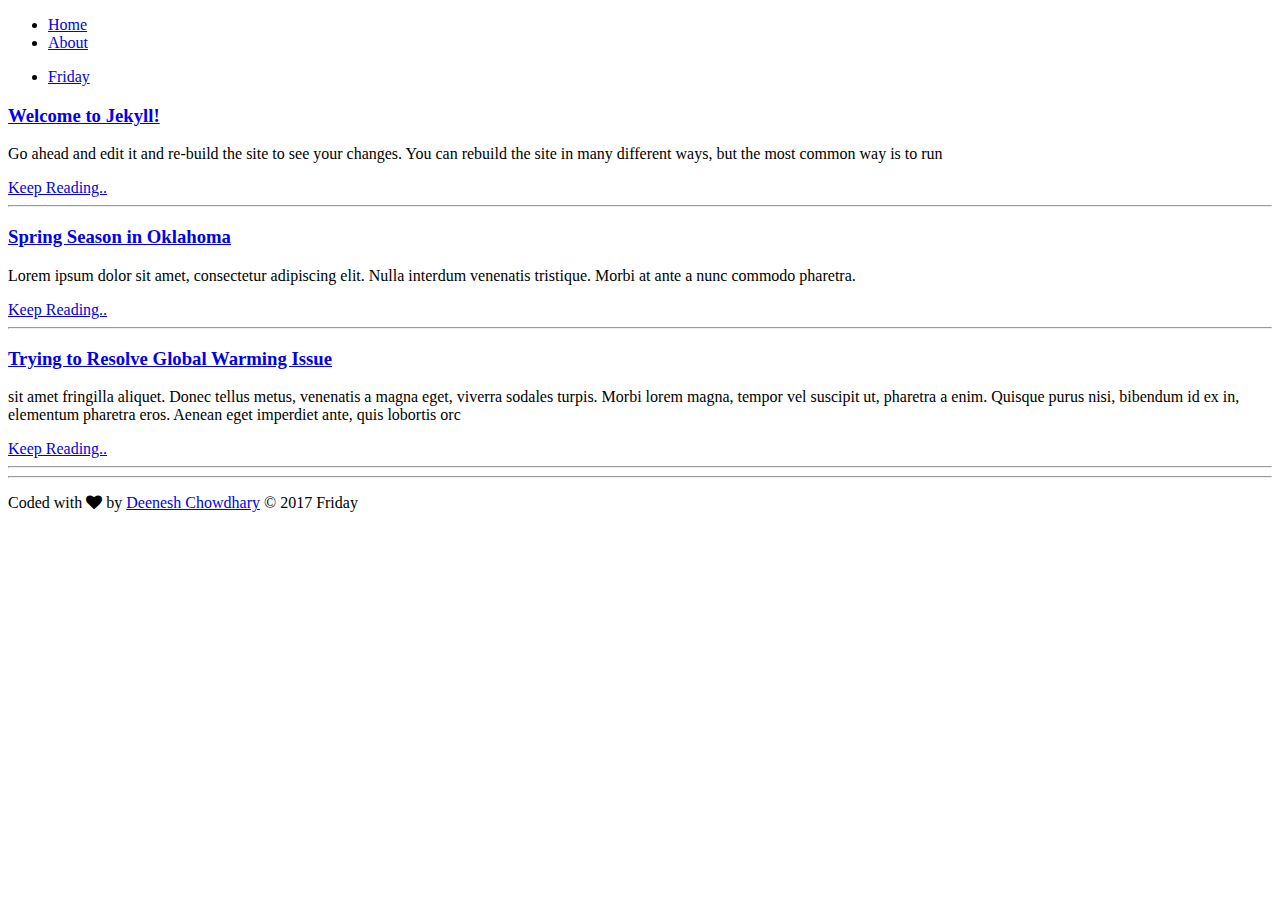
==== Friday/index.html @ 5d551be4 "Demo Site for Friday Theme" ====
<!DOCTYPE html>
<html lang="en">

<head>
    <meta charset="utf-8">
    <meta http-equiv="X-UA-Compatible" content="IE=edge">
    <meta name="viewport" content="width=device-width, initial-scale=1">
    <meta name="description" content="Write an awesome description for your new site here. You can edit this line in _config.yml. It will appear in your document head meta (for Google search results) and in your feed.xml site description.
">

    <title>Friday</title>

  <!-- FONT -->
  <link href="https://fonts.googleapis.com/css?family=Abril+Fatface|Roboto" rel="stylesheet"> 
  <!-- FONT AWESOME -->
  <link href="https://maxcdn.bootstrapcdn.com/font-awesome/4.7.0/css/font-awesome.min.css" rel="stylesheet">
  <!-- CSS
  –––––––––––––––––––––––––––––––––––––––––––––––––– -->
  <link rel="stylesheet" href="/friday/assets/css/normalize.css">
  <link rel="stylesheet" href="/friday/assets/css/skeleton.css">
  <link rel="stylesheet" href="/friday/assets/css/custom.css">
</head>

<body>

     <nav class="navbar">
      <div class="container">
        <ul class="navbar-list">
           <li class="navbar-item">
              <a class="navbar-link" href="/friday/">Home</a>
          </li>
          
		  
          <li class="navbar-item">
              <a class="navbar-link" href="/friday/about/">About</a>
          </li>
          
          
        </ul>
		<ul class="navbar-list u-pull-right">
		  <li class="navbar-item brand"><a class="navbar-link brand" href="/friday/"> Friday</a></li>
        </ul>
      </div>
 </nav>
		

    <!-- Main Content -->
<div class="container">
	<div class="row">
		<div class="one-full column main">
			
<div class="post-preview">
    <h3><a href="/friday/2017/05/19/welcome-to-jekyll/" class="post-header"> Welcome to Jekyll!</a></h3>
        
        <p class="post-subtitle">
            Go ahead and edit it and re-build the site to see your changes. You can rebuild the site in many different ways, but the most common way is to run
        </p>
        
    <a class="button button-primary" href="/friday/2017/05/19/welcome-to-jekyll/">Keep Reading..</a>
</div>
<hr>

<div class="post-preview">
    <h3><a href="/friday/2017/05/19/Spring-Season-in-Okahoma/" class="post-header"> Spring Season in Oklahoma</a></h3>
        
        <p class="post-subtitle">
            Lorem ipsum dolor sit amet, consectetur adipiscing elit. Nulla interdum venenatis tristique. Morbi at ante a nunc commodo pharetra.
        </p>
        
    <a class="button button-primary" href="/friday/2017/05/19/Spring-Season-in-Okahoma/">Keep Reading..</a>
</div>
<hr>

<div class="post-preview">
    <h3><a href="/friday/jekyll/update/2017/05/19/Trying-to-resolve-global-warming/" class="post-header"> Trying to Resolve Global Warming Issue</a></h3>
        
        <p class="post-subtitle">
            sit amet fringilla aliquet. Donec tellus metus, venenatis a magna eget, viverra sodales turpis. Morbi lorem magna, tempor vel suscipit ut, pharetra a enim. Quisque purus nisi, bibendum id ex in, elementum pharetra eros. Aenean eget imperdiet ante, quis lobortis orc
        </p>
        
    <a class="button button-primary" href="/friday/jekyll/update/2017/05/19/Trying-to-resolve-global-warming/">Keep Reading..</a>
</div>
<hr>


<!-- Pager -->

		</div>
	</div>
</div>

<hr>

    <footer>
    <div class="container">
			<div class="row">
				<div class="one-full-column">
					<p>Coded with <i class="fa fa-heart"></i> by <a href="http://deeneshchowdhary.com">Deenesh Chowdhary</a> <span class="u-pull-right">&copy; 2017 Friday</span></p>
				</div>
			</div>
    </div>
</footer>

    


</body>

</html>
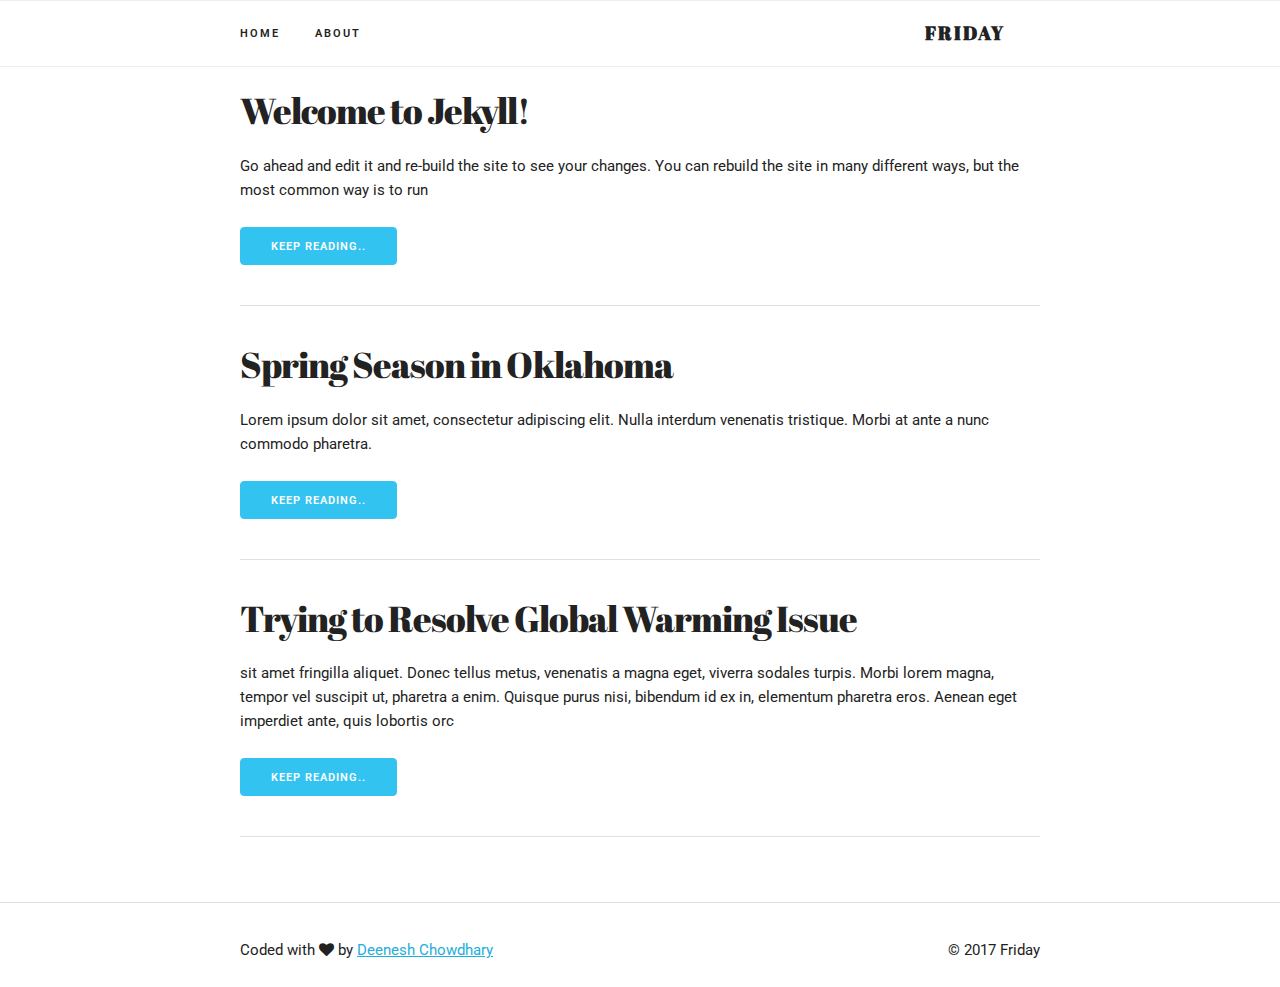
==== commit 7e09fcc6: "Update" ====
--- a/Friday/index.html
+++ b/Friday/index.html
@@ -16,9 +16,9 @@
   <link href="https://maxcdn.bootstrapcdn.com/font-awesome/4.7.0/css/font-awesome.min.css" rel="stylesheet">
   <!-- CSS
   –––––––––––––––––––––––––––––––––––––––––––––––––– -->
-  <link rel="stylesheet" href="/friday/assets/css/normalize.css">
-  <link rel="stylesheet" href="/friday/assets/css/skeleton.css">
-  <link rel="stylesheet" href="/friday/assets/css/custom.css">
+  <link rel="stylesheet" href="/Friday/assets/css/normalize.css">
+  <link rel="stylesheet" href="/Friday/assets/css/skeleton.css">
+  <link rel="stylesheet" href="/Friday/assets/css/custom.css">
 </head>
 
 <body>
@@ -27,18 +27,18 @@
       <div class="container">
         <ul class="navbar-list">
            <li class="navbar-item">
-              <a class="navbar-link" href="/friday/">Home</a>
+              <a class="navbar-link" href="/Friday/">Home</a>
           </li>
           
 		  
           <li class="navbar-item">
-              <a class="navbar-link" href="/friday/about/">About</a>
+              <a class="navbar-link" href="/Friday/about/">About</a>
           </li>
           
           
         </ul>
 		<ul class="navbar-list u-pull-right">
-		  <li class="navbar-item brand"><a class="navbar-link brand" href="/friday/"> Friday</a></li>
+		  <li class="navbar-item brand"><a class="navbar-link brand" href="/Friday/"> Friday</a></li>
         </ul>
       </div>
  </nav>
@@ -50,35 +50,35 @@
 		<div class="one-full column main">
 			
 <div class="post-preview">
-    <h3><a href="/friday/2017/05/19/welcome-to-jekyll/" class="post-header"> Welcome to Jekyll!</a></h3>
+    <h3><a href="/Friday/2017/05/19/welcome-to-jekyll/" class="post-header"> Welcome to Jekyll!</a></h3>
         
         <p class="post-subtitle">
             Go ahead and edit it and re-build the site to see your changes. You can rebuild the site in many different ways, but the most common way is to run
         </p>
         
-    <a class="button button-primary" href="/friday/2017/05/19/welcome-to-jekyll/">Keep Reading..</a>
+    <a class="button button-primary" href="/Friday/2017/05/19/welcome-to-jekyll/">Keep Reading..</a>
 </div>
 <hr>
 
 <div class="post-preview">
-    <h3><a href="/friday/2017/05/19/Spring-Season-in-Okahoma/" class="post-header"> Spring Season in Oklahoma</a></h3>
+    <h3><a href="/Friday/2017/05/19/Spring-Season-in-Okahoma/" class="post-header"> Spring Season in Oklahoma</a></h3>
         
         <p class="post-subtitle">
             Lorem ipsum dolor sit amet, consectetur adipiscing elit. Nulla interdum venenatis tristique. Morbi at ante a nunc commodo pharetra.
         </p>
         
-    <a class="button button-primary" href="/friday/2017/05/19/Spring-Season-in-Okahoma/">Keep Reading..</a>
+    <a class="button button-primary" href="/Friday/2017/05/19/Spring-Season-in-Okahoma/">Keep Reading..</a>
 </div>
 <hr>
 
 <div class="post-preview">
-    <h3><a href="/friday/jekyll/update/2017/05/19/Trying-to-resolve-global-warming/" class="post-header"> Trying to Resolve Global Warming Issue</a></h3>
+    <h3><a href="/Friday/jekyll/update/2017/05/19/Trying-to-resolve-global-warming/" class="post-header"> Trying to Resolve Global Warming Issue</a></h3>
         
         <p class="post-subtitle">
             sit amet fringilla aliquet. Donec tellus metus, venenatis a magna eget, viverra sodales turpis. Morbi lorem magna, tempor vel suscipit ut, pharetra a enim. Quisque purus nisi, bibendum id ex in, elementum pharetra eros. Aenean eget imperdiet ante, quis lobortis orc
         </p>
         
-    <a class="button button-primary" href="/friday/jekyll/update/2017/05/19/Trying-to-resolve-global-warming/">Keep Reading..</a>
+    <a class="button button-primary" href="/Friday/jekyll/update/2017/05/19/Trying-to-resolve-global-warming/">Keep Reading..</a>
 </div>
 <hr>
 
--- a/Friday/assets/css/skeleton.css
+++ b/Friday/assets/css/skeleton.css
@@ -0,0 +1,418 @@
+/*
+* Skeleton V2.0.4
+* Copyright 2014, Dave Gamache
+* www.getskeleton.com
+* Free to use under the MIT license.
+* http://www.opensource.org/licenses/mit-license.php
+* 12/29/2014
+*/
+
+
+/* Table of contents
+––––––––––––––––––––––––––––––––––––––––––––––––––
+- Grid
+- Base Styles
+- Typography
+- Links
+- Buttons
+- Forms
+- Lists
+- Code
+- Tables
+- Spacing
+- Utilities
+- Clearing
+- Media Queries
+*/
+
+
+/* Grid
+–––––––––––––––––––––––––––––––––––––––––––––––––– */
+.container {
+  position: relative;
+  width: 100%;
+  max-width: 960px;
+  margin: 0 auto;
+  padding: 0 20px;
+  box-sizing: border-box; }
+.column,
+.columns {
+  width: 100%;
+  float: left;
+  box-sizing: border-box; }
+
+/* For devices larger than 400px */
+@media (min-width: 400px) {
+  .container {
+    width: 85%;
+    padding: 0; }
+}
+
+/* For devices larger than 550px */
+@media (min-width: 550px) {
+  .container {
+    width: 80%; }
+  .column,
+  .columns {
+    margin-left: 4%; }
+  .column:first-child,
+  .columns:first-child {
+    margin-left: 0; }
+
+  .one.column,
+  .one.columns                    { width: 4.66666666667%; }
+  .two.columns                    { width: 13.3333333333%; }
+  .three.columns                  { width: 22%;            }
+  .four.columns                   { width: 30.6666666667%; }
+  .five.columns                   { width: 39.3333333333%; }
+  .six.columns                    { width: 48%;            }
+  .seven.columns                  { width: 56.6666666667%; }
+  .eight.columns                  { width: 65.3333333333%; }
+  .nine.columns                   { width: 74.0%;          }
+  .ten.columns                    { width: 82.6666666667%; }
+  .eleven.columns                 { width: 91.3333333333%; }
+  .twelve.columns                 { width: 100%; margin-left: 0; }
+
+  .one-third.column               { width: 30.6666666667%; }
+  .two-thirds.column              { width: 65.3333333333%; }
+
+  .one-half.column                { width: 48%; }
+
+  /* Offsets */
+  .offset-by-one.column,
+  .offset-by-one.columns          { margin-left: 8.66666666667%; }
+  .offset-by-two.column,
+  .offset-by-two.columns          { margin-left: 17.3333333333%; }
+  .offset-by-three.column,
+  .offset-by-three.columns        { margin-left: 26%;            }
+  .offset-by-four.column,
+  .offset-by-four.columns         { margin-left: 34.6666666667%; }
+  .offset-by-five.column,
+  .offset-by-five.columns         { margin-left: 43.3333333333%; }
+  .offset-by-six.column,
+  .offset-by-six.columns          { margin-left: 52%;            }
+  .offset-by-seven.column,
+  .offset-by-seven.columns        { margin-left: 60.6666666667%; }
+  .offset-by-eight.column,
+  .offset-by-eight.columns        { margin-left: 69.3333333333%; }
+  .offset-by-nine.column,
+  .offset-by-nine.columns         { margin-left: 78.0%;          }
+  .offset-by-ten.column,
+  .offset-by-ten.columns          { margin-left: 86.6666666667%; }
+  .offset-by-eleven.column,
+  .offset-by-eleven.columns       { margin-left: 95.3333333333%; }
+
+  .offset-by-one-third.column,
+  .offset-by-one-third.columns    { margin-left: 34.6666666667%; }
+  .offset-by-two-thirds.column,
+  .offset-by-two-thirds.columns   { margin-left: 69.3333333333%; }
+
+  .offset-by-one-half.column,
+  .offset-by-one-half.columns     { margin-left: 52%; }
+
+}
+
+
+/* Base Styles
+–––––––––––––––––––––––––––––––––––––––––––––––––– */
+/* NOTE
+html is set to 62.5% so that all the REM measurements throughout Skeleton
+are based on 10px sizing. So basically 1.5rem = 15px :) */
+html {
+  font-size: 62.5%; }
+body {
+  font-size: 1.5em; /* currently ems cause chrome bug misinterpreting rems on body element */
+  line-height: 1.6;
+  font-weight: 400;
+  font-family: "Raleway", "HelveticaNeue", "Helvetica Neue", Helvetica, Arial, sans-serif;
+  color: #222; }
+
+
+/* Typography
+–––––––––––––––––––––––––––––––––––––––––––––––––– */
+h1, h2, h3, h4, h5, h6 {
+  margin-top: 0;
+  margin-bottom: 2rem;
+  font-weight: 300; }
+h1 { font-size: 4.0rem; line-height: 1.2;  letter-spacing: -.1rem;}
+h2 { font-size: 3.6rem; line-height: 1.25; letter-spacing: -.1rem; }
+h3 { font-size: 3.0rem; line-height: 1.3;  letter-spacing: -.1rem; }
+h4 { font-size: 2.4rem; line-height: 1.35; letter-spacing: -.08rem; }
+h5 { font-size: 1.8rem; line-height: 1.5;  letter-spacing: -.05rem; }
+h6 { font-size: 1.5rem; line-height: 1.6;  letter-spacing: 0; }
+
+/* Larger than phablet */
+@media (min-width: 550px) {
+  h1 { font-size: 5.0rem; }
+  h2 { font-size: 4.2rem; }
+  h3 { font-size: 3.6rem; }
+  h4 { font-size: 3.0rem; }
+  h5 { font-size: 2.4rem; }
+  h6 { font-size: 1.5rem; }
+}
+
+p {
+  margin-top: 0; }
+
+
+/* Links
+–––––––––––––––––––––––––––––––––––––––––––––––––– */
+a {
+  color: #1EAEDB; }
+a:hover {
+  color: #0FA0CE; }
+
+
+/* Buttons
+–––––––––––––––––––––––––––––––––––––––––––––––––– */
+.button,
+button,
+input[type="submit"],
+input[type="reset"],
+input[type="button"] {
+  display: inline-block;
+  height: 38px;
+  padding: 0 30px;
+  color: #555;
+  text-align: center;
+  font-size: 11px;
+  font-weight: 600;
+  line-height: 38px;
+  letter-spacing: .1rem;
+  text-transform: uppercase;
+  text-decoration: none;
+  white-space: nowrap;
+  background-color: transparent;
+  border-radius: 4px;
+  border: 1px solid #bbb;
+  cursor: pointer;
+  box-sizing: border-box; }
+.button:hover,
+button:hover,
+input[type="submit"]:hover,
+input[type="reset"]:hover,
+input[type="button"]:hover,
+.button:focus,
+button:focus,
+input[type="submit"]:focus,
+input[type="reset"]:focus,
+input[type="button"]:focus {
+  color: #333;
+  border-color: #888;
+  outline: 0; }
+.button.button-primary,
+button.button-primary,
+input[type="submit"].button-primary,
+input[type="reset"].button-primary,
+input[type="button"].button-primary {
+  color: #FFF;
+  background-color: #33C3F0;
+  border-color: #33C3F0; }
+.button.button-primary:hover,
+button.button-primary:hover,
+input[type="submit"].button-primary:hover,
+input[type="reset"].button-primary:hover,
+input[type="button"].button-primary:hover,
+.button.button-primary:focus,
+button.button-primary:focus,
+input[type="submit"].button-primary:focus,
+input[type="reset"].button-primary:focus,
+input[type="button"].button-primary:focus {
+  color: #FFF;
+  background-color: #1EAEDB;
+  border-color: #1EAEDB; }
+
+
+/* Forms
+–––––––––––––––––––––––––––––––––––––––––––––––––– */
+input[type="email"],
+input[type="number"],
+input[type="search"],
+input[type="text"],
+input[type="tel"],
+input[type="url"],
+input[type="password"],
+textarea,
+select {
+  height: 38px;
+  padding: 6px 10px; /* The 6px vertically centers text on FF, ignored by Webkit */
+  background-color: #fff;
+  border: 1px solid #D1D1D1;
+  border-radius: 4px;
+  box-shadow: none;
+  box-sizing: border-box; }
+/* Removes awkward default styles on some inputs for iOS */
+input[type="email"],
+input[type="number"],
+input[type="search"],
+input[type="text"],
+input[type="tel"],
+input[type="url"],
+input[type="password"],
+textarea {
+  -webkit-appearance: none;
+     -moz-appearance: none;
+          appearance: none; }
+textarea {
+  min-height: 65px;
+  padding-top: 6px;
+  padding-bottom: 6px; }
+input[type="email"]:focus,
+input[type="number"]:focus,
+input[type="search"]:focus,
+input[type="text"]:focus,
+input[type="tel"]:focus,
+input[type="url"]:focus,
+input[type="password"]:focus,
+textarea:focus,
+select:focus {
+  border: 1px solid #33C3F0;
+  outline: 0; }
+label,
+legend {
+  display: block;
+  margin-bottom: .5rem;
+  font-weight: 600; }
+fieldset {
+  padding: 0;
+  border-width: 0; }
+input[type="checkbox"],
+input[type="radio"] {
+  display: inline; }
+label > .label-body {
+  display: inline-block;
+  margin-left: .5rem;
+  font-weight: normal; }
+
+
+/* Lists
+–––––––––––––––––––––––––––––––––––––––––––––––––– */
+ul {
+  list-style: circle inside; }
+ol {
+  list-style: decimal inside; }
+ol, ul {
+  padding-left: 0;
+  margin-top: 0; }
+ul ul,
+ul ol,
+ol ol,
+ol ul {
+  margin: 1.5rem 0 1.5rem 3rem;
+  font-size: 90%; }
+li {
+  margin-bottom: 1rem; }
+
+
+/* Code
+–––––––––––––––––––––––––––––––––––––––––––––––––– */
+code {
+  padding: .2rem .5rem;
+  margin: 0 .2rem;
+  font-size: 90%;
+  white-space: nowrap;
+  background: #F1F1F1;
+  border: 1px solid #E1E1E1;
+  border-radius: 4px; }
+pre > code {
+  display: block;
+  padding: 1rem 1.5rem;
+  white-space: pre; }
+
+
+/* Tables
+–––––––––––––––––––––––––––––––––––––––––––––––––– */
+th,
+td {
+  padding: 12px 15px;
+  text-align: left;
+  border-bottom: 1px solid #E1E1E1; }
+th:first-child,
+td:first-child {
+  padding-left: 0; }
+th:last-child,
+td:last-child {
+  padding-right: 0; }
+
+
+/* Spacing
+–––––––––––––––––––––––––––––––––––––––––––––––––– */
+button,
+.button {
+  margin-bottom: 1rem; }
+input,
+textarea,
+select,
+fieldset {
+  margin-bottom: 1.5rem; }
+pre,
+blockquote,
+dl,
+figure,
+table,
+p,
+ul,
+ol,
+form {
+  margin-bottom: 2.5rem; }
+
+
+/* Utilities
+–––––––––––––––––––––––––––––––––––––––––––––––––– */
+.u-full-width {
+  width: 100%;
+  box-sizing: border-box; }
+.u-max-full-width {
+  max-width: 100%;
+  box-sizing: border-box; }
+.u-pull-right {
+  float: right; }
+.u-pull-left {
+  float: left; }
+
+
+/* Misc
+–––––––––––––––––––––––––––––––––––––––––––––––––– */
+hr {
+  margin-top: 3rem;
+  margin-bottom: 3.5rem;
+  border-width: 0;
+  border-top: 1px solid #E1E1E1; }
+
+
+/* Clearing
+–––––––––––––––––––––––––––––––––––––––––––––––––– */
+
+/* Self Clearing Goodness */
+.container:after,
+.row:after,
+.u-cf {
+  content: "";
+  display: table;
+  clear: both; }
+
+
+/* Media Queries
+–––––––––––––––––––––––––––––––––––––––––––––––––– */
+/*
+Note: The best way to structure the use of media queries is to create the queries
+near the relevant code. For example, if you wanted to change the styles for buttons
+on small devices, paste the mobile query code up in the buttons section and style it
+there.
+*/
+
+
+/* Larger than mobile */
+@media (min-width: 400px) {}
+
+/* Larger than phablet (also point when grid becomes active) */
+@media (min-width: 550px) {}
+
+/* Larger than tablet */
+@media (min-width: 750px) {}
+
+/* Larger than desktop */
+@media (min-width: 1000px) {}
+
+/* Larger than Desktop HD */
+@media (min-width: 1200px) {}
--- a/Friday/assets/css/custom.css
+++ b/Friday/assets/css/custom.css
@@ -0,0 +1,90 @@
+
+body{
+	font-family: 'Roboto', sans-serif;
+}
+h1,h2,h3,h4,h5,h6,quotes{
+	font-family: 'Abril Fatface', cursive;
+}
+quotes{
+	font-size:2.4rem;
+	opacity: 0.5;
+}
+.container {
+  max-width: 800px; }
+article,.main{
+  padding-top:2rem;
+}
+.navbar {
+  display: none; }
+.brand{
+	font-size:1.9rem !important;
+	font-family: 'Abril Fatface', cursive !important;
+}
+.u-text-center{
+	text-align:center;
+}
+.u-text-muted{
+	opacity: 0.5;
+}
+img.center {
+    display: block;
+    margin: 0 auto;
+}
+.social-links{
+	list-style:none;
+}
+.social-links li{
+	display:inline;
+	padding:1rem;
+}
+/* POST HEADER*/
+.post-header{
+	color:#222222;
+	text-decoration:none;
+}
+
+hr.u-hr {
+	border : 0;
+  height: 1px; 
+  background-image: linear-gradient(to right, rgba(0, 0, 0, 0), rgba(0, 0, 0, 0.75), rgba(0, 0, 0, 0)); 
+}
+
+/* Larger than tablet */
+@media (min-width: 750px) {
+  /* Navbar */
+  .navbar + .docs-section {
+    border-top-width: 0; }
+  .navbar,
+  .navbar-spacer {
+    display: block;
+    width: 100%;
+    height: 6.5rem;
+    background: #fff;
+    z-index: 99;
+    border-top: 1px solid #eee;
+    border-bottom: 1px solid #eee; }
+  .navbar-spacer {
+    display: none; }
+  .navbar > .container {
+    width: 100%; }
+  .navbar-list {
+    list-style: none;
+    margin-bottom: 0; }
+  .navbar-item {
+    position: relative;
+    float: left;
+    margin-bottom: 0; }
+  .navbar-link {
+    text-transform: uppercase;
+    font-size: 11px;
+    font-weight: 600;
+    letter-spacing: .2rem;
+    margin-right: 35px;
+    text-decoration: none;
+    line-height: 6.5rem;
+    color: #222; }
+  .navbar-link.active {
+    color: #33C3F0;  }
+
+
+}